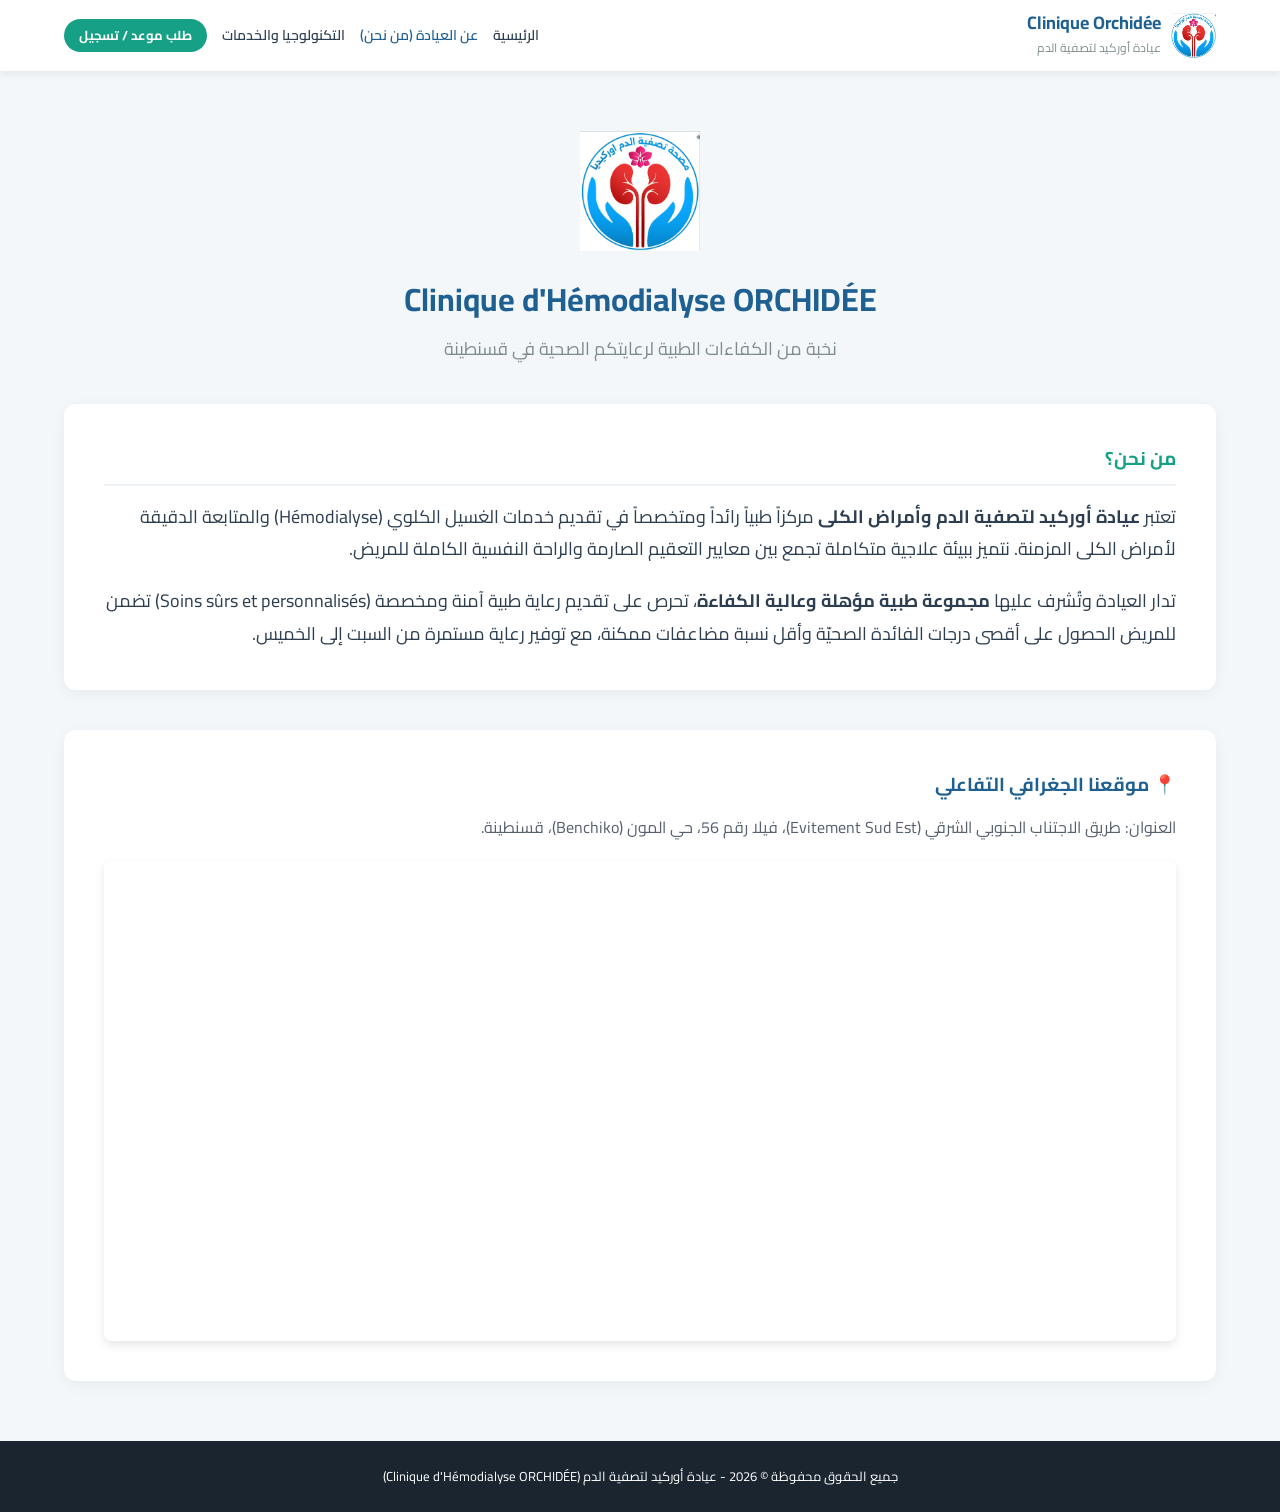
==== about.html @ 6e61f0fb "Add files via upload" ====
<!DOCTYPE html>
<html lang="ar" dir="rtl">
<head>
    <meta charset="UTF-8">
    <meta name="viewport" content="width=device-width, initial-scale=1.0">
    <title>عن عيادة أوركيد - Clinique Orchidée</title>
    <link rel="stylesheet" href="style.css">
    <link href="https://fonts.googleapis.com/css2?family=Cairo:wght@400;600;700&display=swap" rel="stylesheet">
</head>
<body>

    <!-- شريط المهام (Navbar) الموحد والمحدث -->
    <header class="navbar">
        <div class="container nav-container">
            <div class="logo-area">
                <img src="logo.png" alt="لوغو عيادة أوركيد" class="main-clinic-logo" onerror="this.style.display='none';">
                <div class="logo-text">
                    <h1>Clinique Orchidée</h1>
                    <span>عيادة أوركيد لتصفية الدم</span>
                </div>
            </div>
            <nav class="nav-menu">
                <a href="index.html" class="nav-link">الرئيسية</a>
                <a href="about.html" class="nav-link active">عن العيادة (من نحن)</a>
                <a href="index.html#services-section" class="nav-link">التكنولوجيا والخدمات</a>
                <a href="index.html#booking" class="btn-appointment">طلب موعد / تسجيل</a>
            </nav>
        </div>
    </header>

    <!-- محتوى صفحة عن العيادة -->
    <section class="about-page-content" style="padding: 60px 0;">
        <div class="container">
            <div style="text-align: center; margin-bottom: 40px;">
                <!-- اللوغو الحقيقي للعيادة -->
                <img src="logo.png" alt="Clinique d'Hémodialyse ORCHIDÉE" style="max-height: 120px; width: auto; margin-bottom: 15px;" onerror="this.style.display='none';">
                <h2 style="color: #1e6091; font-size: 32px; margin-bottom: 10px;">Clinique d'Hémodialyse ORCHIDÉE</h2>
                <p style="color: #7f8c8d; font-size: 18px;">نخبة من الكفاءات الطبية لرعايتكم الصحية في قسنطينة</p>
            </div>

            <div style="background: white; padding: 40px; border-radius: 12px; box-shadow: 0 4px 15px rgba(0,0,0,0.05); margin-bottom: 40px;">
                <h3 style="color: #16a085; margin-bottom: 15px; border-bottom: 2px solid #edf2f7; padding-bottom: 10px;">من نحن؟</h3>
                <p style="font-size: 18px; color: #2c3e50; line-height: 1.8; margin-bottom: 20px;">
                    تعتبر <strong>عيادة أوركيد لتصفية الدم وأمراض الكلى</strong> مركزاً طبياً رائداً ومتخصصاً في تقديم خدمات الغسيل الكلوي (Hémodialyse) والمتابعة الدقيقة لأمراض الكلى المزمنة. نتميز ببيئة علاجية متكاملة تجمع بين معايير التعقيم الصارمة والراحة النفسية الكاملة للمريض.
                </p>
                <p style="font-size: 18px; color: #2c3e50; line-height: 1.8;">
                    تدار العيادة وتُشرف عليها <strong>مجموعة طبية مؤهلة وعالية الكفاءة</strong>، تحرص على تقديم رعاية طبية آمنة ومخصصة (Soins sûrs et personnalisés) تضمن للمريض الحصول على أقصى درجات الفائدة الصحيّة وأقل نسبة مضاعفات ممكنة، مع توفير رعاية مستمرة من السبت إلى الخميس.
                </p>
            </div>

            <!-- خريطة تفاعلية مضبوطة بإحداثيات العيادة الحقيقية -->
            <div style="background: white; padding: 40px; border-radius: 12px; box-shadow: 0 4px 15px rgba(0,0,0,0.05);">
                <h3 style="color: #1e6091; margin-bottom: 15px;">📍 موقعنا الجغرافي التفاعلي</h3>
                <p style="margin-bottom: 20px; color: #57606f;">العنوان: طريق الاجتناب الجنوبي الشرقي (Evitement Sud Est)، فيلا رقم 56، حي المون (Benchiko)، قسنطينة.</p>
                
                <div style="width: 100%; height: 480px; border-radius: 8px; overflow: hidden; box-shadow: 0 4px 10px rgba(0,0,0,0.1);">
                    <!-- الخريطة التفاعلية الدقيقة مبنية على الإحداثيات المستخرجة -->
                    <iframe 
                        src="https://www.google.com/maps/embed?pb=!1m14!1m8!1m3!1d12973.91686230495!2d6.648068!3d36.349435!3m2!1i1024!2i768!4f13.1!3m3!1m2!1s0x0%3A0x0!2zMzbCsDIwJzU4LjAiTiA2wrAzOCc1My4wIkU!5e0!3m2!1sar!2sdz!4v1710000000000!5m2!1sar!2sdz" 
                        width="100%" 
                        height="100%" 
                        style="border:0;" 
                        allowfullscreen="" 
                        loading="lazy" 
                        referrerpolicy="no-referrer-when-downgrade">
                    </iframe>
                </div>
            </div>
        </div>
    </section>

    <!-- الفوتر (Footer) الموحد -->
    <footer class="main-footer">
        <div class="container footer-content">
            <p>جميع الحقوق محفوظة © 2026 - عيادة أوركيد لتصفية الدم (Clinique d'Hémodialyse ORCHIDÉE)</p>
        </div>
    </footer>

</body>
</html>
---- style.css ----
/* ==========================================================================
   إعدادات الخطوط والمسافات العامة والأساسية
   ========================================================================== */
* {
    margin: 0;
    padding: 0;
    box-sizing: border-box;
    font-family: 'Cairo', sans-serif;
    scroll-behavior: smooth;
}

:root {
    --primary-color: #1e6091; /* أزرق طبي مريح */
    --secondary-color: #16a085; /* أخضر صحي ناعم */
    --accent-color: #d63384; /* لمسة خفيفة بلون الأوركيد */
    --dark-bg: #1a252f;
    --light-bg: #f4f7f9;
    --text-color: #2c3e50;
    --white: #ffffff;
}

body {
    background-color: var(--light-bg);
    color: var(--text-color);
    line-height: 1.6;
    overflow-x: hidden; /* يمنع ظهور أي شريط تمرير عرضي على الهواتف */
    width: 100%;
}

.container {
    width: 90%;
    max-width: 1200px;
    margin: 0 auto;
}

/* 1. شريط الإعلانات العاجلة */
.announcement-bar {
    background-color: var(--dark-bg);
    color: var(--white);
    display: flex;
    align-items: center;
    justify-content: center;
    gap: 12px;
    padding: 10px 15px;
    font-size: 14px;
    text-align: center;
    flex-wrap: wrap; /* يسمح بنزول النص تحت الشارة في الشاشات الصغيرة */
}

.announcement-badge {
    background-color: var(--accent-color);
    padding: 2px 10px;
    border-radius: 4px;
    font-weight: bold;
    font-size: 12px;
}

.announcement-text {
    flex: 1;
    min-width: 250px;
}

/* 2. شريط المهام Navbar */
.navbar {
    background-color: var(--white);
    box-shadow: 0 4px 6px rgba(0,0,0,0.05);
    position: sticky;
    top: 0;
    z-index: 1000;
    padding: 12px 0;
}

.nav-container {
    display: flex;
    justify-content: space-between;
    align-items: center;
    flex-wrap: wrap; /* يدعم الهواتف لتفادي الخروج عن الحجم */
    gap: 15px;
}

.logo-area {
    display: flex;
    align-items: center;
    gap: 10px;
}

.main-clinic-logo {
    width: auto;
    height: 45px;
    object-fit: contain;
}

.logo-text h1 {
    font-size: 18px;
    color: var(--primary-color);
    line-height: 1.2;
}

.logo-text span {
    font-size: 12px;
    color: #7f8c8d;
}

.nav-menu {
    display: flex;
    align-items: center;
    gap: 15px;
    flex-wrap: wrap; /* يمنع التداخل ويرتب الروابط بسلاسة */
}

.nav-link {
    text-decoration: none;
    color: var(--text-color);
    font-weight: 600;
    font-size: 14px;
    transition: color 0.3s;
}

.nav-link:hover, .nav-link.active {
    color: var(--primary-color);
}

/* القائمة المنسدلة للتوعية */
.dropdown {
    position: relative;
    display: inline-block;
}

.dropdown-btn {
    background: none;
    border: none;
    font-size: 14px;
    font-weight: 600;
    color: var(--text-color);
    cursor: pointer;
    font-family: 'Cairo', sans-serif;
}

.dropdown-content {
    display: none;
    position: absolute;
    background-color: var(--white);
    min-width: 180px;
    box-shadow: 0 8px 16px rgba(0,0,0,0.1);
    border-radius: 6px;
    overflow: hidden;
    right: 0;
    z-index: 100;
}

.dropdown-content a {
    color: var(--text-color);
    padding: 10px 16px;
    text-decoration: none;
    display: block;
    font-size: 14px;
}

.dropdown-content a:hover {
    background-color: var(--light-bg);
    color: var(--primary-color);
}

.dropdown:hover .dropdown-content {
    display: block;
}

.btn-appointment {
    background-color: var(--secondary-color);
    color: var(--white);
    padding: 6px 15px;
    border-radius: 25px;
    text-decoration: none;
    font-weight: bold;
    font-size: 13px;
    transition: background 0.3s;
    text-align: center;
}

.btn-appointment:hover {
    background-color: #117a65;
}

/* 3. القسم الرئيسي Hero */
.hero-section {
    padding: 50px 0;
    background: linear-gradient(135deg, #eef2f7 0%, #dfe6e9 100%);
}

.hero-container {
    display: flex;
    align-items: center;
    justify-content: space-between;
    gap: 30px;
}

.hero-content {
    flex: 1;
}

.hero-content h2 {
    font-size: 28px;
    color: var(--primary-color);
    margin-bottom: 15px;
    line-height: 1.4;
}

.hero-content p {
    font-size: 16px;
    margin-bottom: 25px;
    color: #57606f;
}

.hero-buttons {
    display: flex;
    gap: 12px;
    flex-wrap: wrap;
}

.btn-main, .btn-sub {
    padding: 10px 20px;
    border-radius: 6px;
    text-decoration: none;
    font-weight: bold;
    font-size: 15px;
    text-align: center;
    display: inline-block;
}

.btn-main {
    background-color: var(--primary-color);
    color: var(--white);
}

.btn-sub {
    border: 2px solid var(--primary-color);
    color: var(--primary-color);
    background-color: transparent;
}

.hero-image-area {
    flex: 1;
    display: flex;
    justify-content: center;
    width: 100%;
}

.clinic-img-card {
    width: 100%;
    height: 280px;
    background-color: #cbd5e1;
    border-radius: 12px;
    position: relative;
    box-shadow: 0 10px 20px rgba(0,0,0,0.08);
}

.badge-tech {
    position: absolute;
    bottom: 15px;
    right: 15px;
    background-color: var(--accent-color);
    color: var(--white);
    padding: 4px 12px;
    border-radius: 20px;
    font-size: 12px;
    font-weight: bold;
}

/* 4. معلومات سريعة */
.quick-info {
    margin-top: -20px;
    position: relative;
    z-index: 10;
    padding-bottom: 30px;
}

.info-grid {
    display: flex;
    gap: 20px;
}

.info-card {
    flex: 1;
    background-color: var(--white);
    padding: 20px;
    border-radius: 8px;
    box-shadow: 0 4px 15px rgba(0,0,0,0.05);
    text-align: center;
    border-top: 4px solid var(--secondary-color);
}

.info-card h3 {
    font-size: 16px;
    margin-bottom: 5px;
}

/* 5. دليل التوعية والمراحل (الجدول والخط الزمني مَرِنان) */
.health-guide-section {
    padding: 50px 0;
}

.section-title {
    text-align: center;
    margin-bottom: 35px;
}

.section-title h2 {
    color: var(--primary-color);
    font-size: 24px;
    margin-bottom: 10px;
}

.timeline {
    display: flex;
    justify-content: space-between;
    gap: 15px;
    margin-bottom: 40px;
}

.timeline-item {
    background-color: var(--white);
    padding: 15px;
    border-radius: 6px;
    flex: 1;
    text-align: center;
    box-shadow: 0 4px 10px rgba(0,0,0,0.02);
    border-bottom: 4px solid var(--accent-color);
}

.timeline-item h4 {
    color: var(--accent-color);
    margin-bottom: 8px;
    font-size: 16px;
}

.timeline-item p {
    font-size: 13px;
}

.danger-zone {
    background-color: #fff5f5;
    padding: 25px;
    border-radius: 8px;
    border-right: 5px solid #ff4d4d;
}

.danger-zone h3 {
    font-size: 18px;
    color: #c5221f;
    margin-bottom: 5px;
}

.sub-text {
    font-size: 14px;
    color: #57606f;
}

.causes-grid {
    display: grid;
    grid-template-columns: repeat(auto-fit, minmax(220px, 1fr));
    gap: 12px;
    margin-top: 20px;
}

.cause-card {
    background-color: var(--white);
    padding: 12px;
    border-radius: 6px;
    font-weight: 600;
    font-size: 14px;
    box-shadow: 0 2px 5px rgba(0,0,0,0.03);
}

/* 6. قسم التغذية لمرضى الكلى */
.nutrition-section {
    padding: 40px 0;
}

.nutrition-table-container {
    margin-top: 20px;
    background: white;
    border-radius: 8px;
    overflow-x: auto; /* يسمح بالتمرير داخل الجدول الصغير على الهواتف دون تخريب التصميم الخارجي */
    box-shadow: 0 4px 12px rgba(0,0,0,0.05);
}

.nutrition-table {
    width: 100%;
    border-collapse: collapse;
    min-width: 500px; /* يحافظ على قوام الجدول الداخلي */
}

.nutrition-table th, .nutrition-table td {
    padding: 12px 15px;
    text-align: right;
    border-bottom: 1px solid #edf2f7;
    font-size: 14px;
}

.allowed-header { background-color: #e6f4ea; color: #137333; }
.forbidden-header { background-color: #fce8e6; color: #c5221f; }

/* 7. نظام نموذج الحجز المستجيب */
.booking-section {
    padding: 50px 0;
    background-color: #edf2f7;
}

.form-container {
    background-color: var(--white);
    padding: 30px 20px;
    border-radius: 12px;
    box-shadow: 0 8px 24px rgba(0,0,0,0.05);
    max-width: 700px;
    width: 100%;
}

.form-header h2 {
    font-size: 22px;
    color: var(--primary-color);
}

.form-header p {
    font-size: 14px;
    color: #7f8c8d;
}

.form-group-row {
    display: flex;
    gap: 15px;
}

.form-group {
    display: flex;
    flex-direction: column;
    margin-bottom: 15px;
    width: 100%;
}

.form-group label {
    margin-bottom: 6px;
    font-weight: 600;
    font-size: 14px;
}

.form-group input, .form-group select, .form-group textarea {
    padding: 10px;
    border: 1px solid #cbd5e1;
    border-radius: 6px;
    font-size: 15px;
    outline: none;
}

.file-drop-zone {
    border: 2px dashed var(--primary-color);
    padding: 15px;
    border-radius: 6px;
    text-align: center;
    position: relative;
    background-color: #f8fafc;
}

.file-drop-zone input[type="file"] {
    position: absolute;
    top: 0; left: 0; width: 100%; height: 100%;
    opacity: 0;
    cursor: pointer;
}

.drop-zone-text span {
    font-size: 14px;
    display: block;
}

.drop-zone-text small {
    font-size: 12px;
    color: #7f8c8d;
}

.btn-submit-form {
    background-color: var(--primary-color);
    color: var(--white);
    padding: 12px;
    border: none;
    border-radius: 6px;
    font-size: 16px;
    font-weight: bold;
    width: 100%;
    cursor: pointer;
    transition: background 0.3s;
}

.btn-submit-form:hover {
    background-color: #144366;
}

.success-box {
    text-align: center;
    padding: 25px;
    background-color: #e6f4ea;
    border-radius: 8px;
    margin-top: 15px;
}

.hidden { display: none; }

/* 8. الفوتر والروابط */
.main-footer {
    background-color: var(--dark-bg);
    color: var(--white);
    padding: 25px 0;
    text-align: center;
    font-size: 13px;
}

.social-links {
    margin-top: 12px;
    display: flex;
    justify-content: center;
    gap: 20px;
    flex-wrap: wrap;
}

.social-link {
    color: #bdc3c7;
    text-decoration: none;
    font-size: 13px;
}

/* ==========================================================================
   شاشات الهواتف والأجهزة الذكية المتكاملة (Media Queries)
   ========================================================================== */
@media screen and (max-width: 768px) {
    .container {
        width: 92%;
    }

    /* شريط التنقل بالهاتف */
    .nav-container {
        flex-direction: column;
        text-align: center;
        padding: 5px 0;
    }

    .nav-menu {
        justify-content: center;
        gap: 12px;
        width: 100%;
    }
    
    .nav-link, .dropdown-btn {
        font-size: 13px;
    }

    /* الهيرو سيكشن يتحول لعمودي مريح للعين */
    .hero-container {
        flex-direction: column;
        text-align: center;
    }

    .hero-content h2 {
        font-size: 24px;
    }

    .hero-buttons {
        justify-content: center;
    }

    .btn-main, .btn-sub {
        width: 100%; /* تأخذ كامل العرض بالهاتف لسهولة النقر */
        margin-bottom: 5px;
    }

    .clinic-img-card {
        height: 200px;
    }

    /* بطاقات المعلومات السريعة عمودية */
    .info-grid {
        flex-direction: column;
        gap: 12px;
    }

    .quick-info {
        margin-top: 10px;
    }

    /* خط المراحل الخمسة يتحول عمودياً بدل التكدس العرضي */
    .timeline {
        flex-direction: column;
        gap: 12px;
    }
    
    .timeline-item {
        border-bottom: none;
        border-right: 4px solid var(--accent-color);
        text-align: right;
        padding: 12px;
    }

    /* حقول الاسم واللقب عمودية بالهاتف */
    .form-group-row {
        flex-direction: column;
        gap: 0;
    }
    
    /* ضبط مظهر أي قسم يحتوي على صورتين متجاورتين */
    div[style*="display: flex"] {
        flex-direction: column !important;
        gap: 20px !important;
    }
}
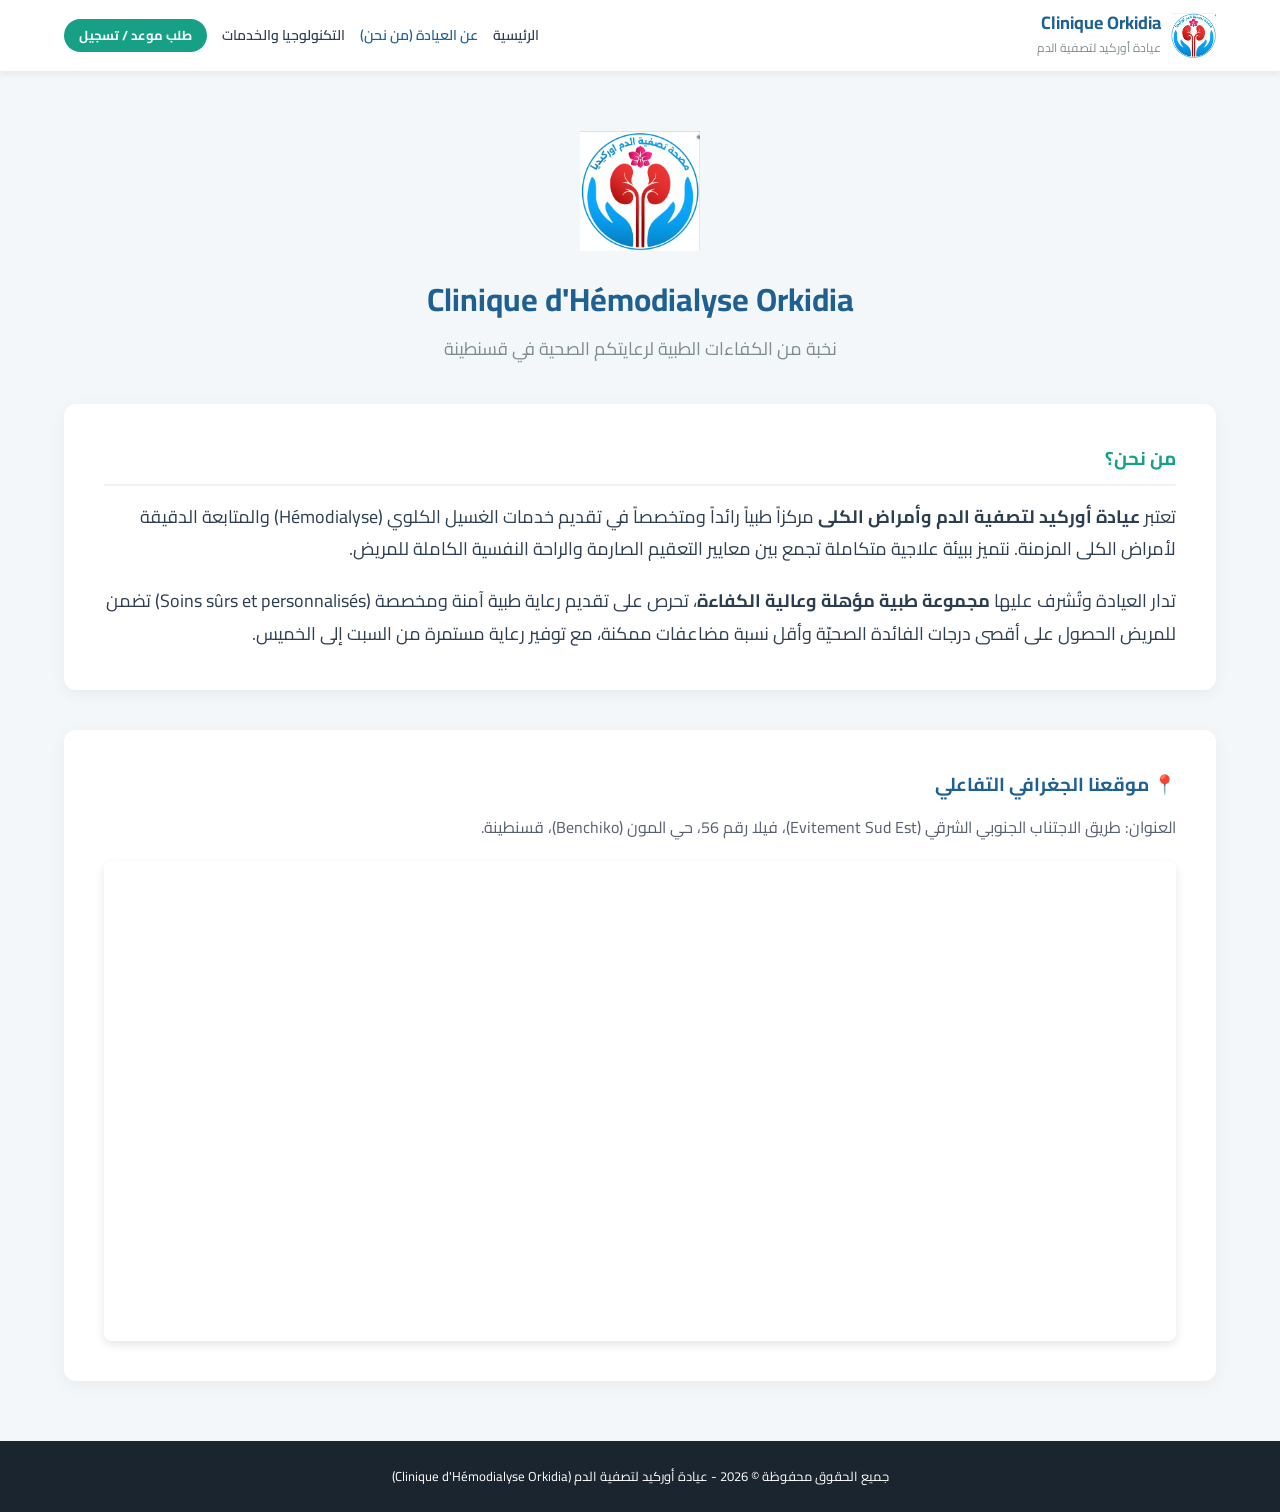
==== commit 2602d9e0: "Update about.html" ====
--- a/about.html
+++ b/about.html
@@ -3,7 +3,7 @@
 <head>
     <meta charset="UTF-8">
     <meta name="viewport" content="width=device-width, initial-scale=1.0">
-    <title>عن عيادة أوركيد - Clinique Orchidée</title>
+    <title>عن عيادة أوركيد - Clinique Orkidia</title>
     <link rel="stylesheet" href="style.css">
     <link href="https://fonts.googleapis.com/css2?family=Cairo:wght@400;600;700&display=swap" rel="stylesheet">
 </head>
@@ -15,7 +15,7 @@
             <div class="logo-area">
                 <img src="logo.png" alt="لوغو عيادة أوركيد" class="main-clinic-logo" onerror="this.style.display='none';">
                 <div class="logo-text">
-                    <h1>Clinique Orchidée</h1>
+                    <h1>Clinique Orkidia</h1>
                     <span>عيادة أوركيد لتصفية الدم</span>
                 </div>
             </div>
@@ -34,7 +34,7 @@
             <div style="text-align: center; margin-bottom: 40px;">
                 <!-- اللوغو الحقيقي للعيادة -->
                 <img src="logo.png" alt="Clinique d'Hémodialyse ORCHIDÉE" style="max-height: 120px; width: auto; margin-bottom: 15px;" onerror="this.style.display='none';">
-                <h2 style="color: #1e6091; font-size: 32px; margin-bottom: 10px;">Clinique d'Hémodialyse ORCHIDÉE</h2>
+                <h2 style="color: #1e6091; font-size: 32px; margin-bottom: 10px;">Clinique d'Hémodialyse Orkidia</h2>
                 <p style="color: #7f8c8d; font-size: 18px;">نخبة من الكفاءات الطبية لرعايتكم الصحية في قسنطينة</p>
             </div>
 
@@ -72,7 +72,7 @@
     <!-- الفوتر (Footer) الموحد -->
     <footer class="main-footer">
         <div class="container footer-content">
-            <p>جميع الحقوق محفوظة © 2026 - عيادة أوركيد لتصفية الدم (Clinique d'Hémodialyse ORCHIDÉE)</p>
+            <p>جميع الحقوق محفوظة © 2026 - عيادة أوركيد لتصفية الدم (Clinique d'Hémodialyse Orkidia)</p>
         </div>
     </footer>
 
